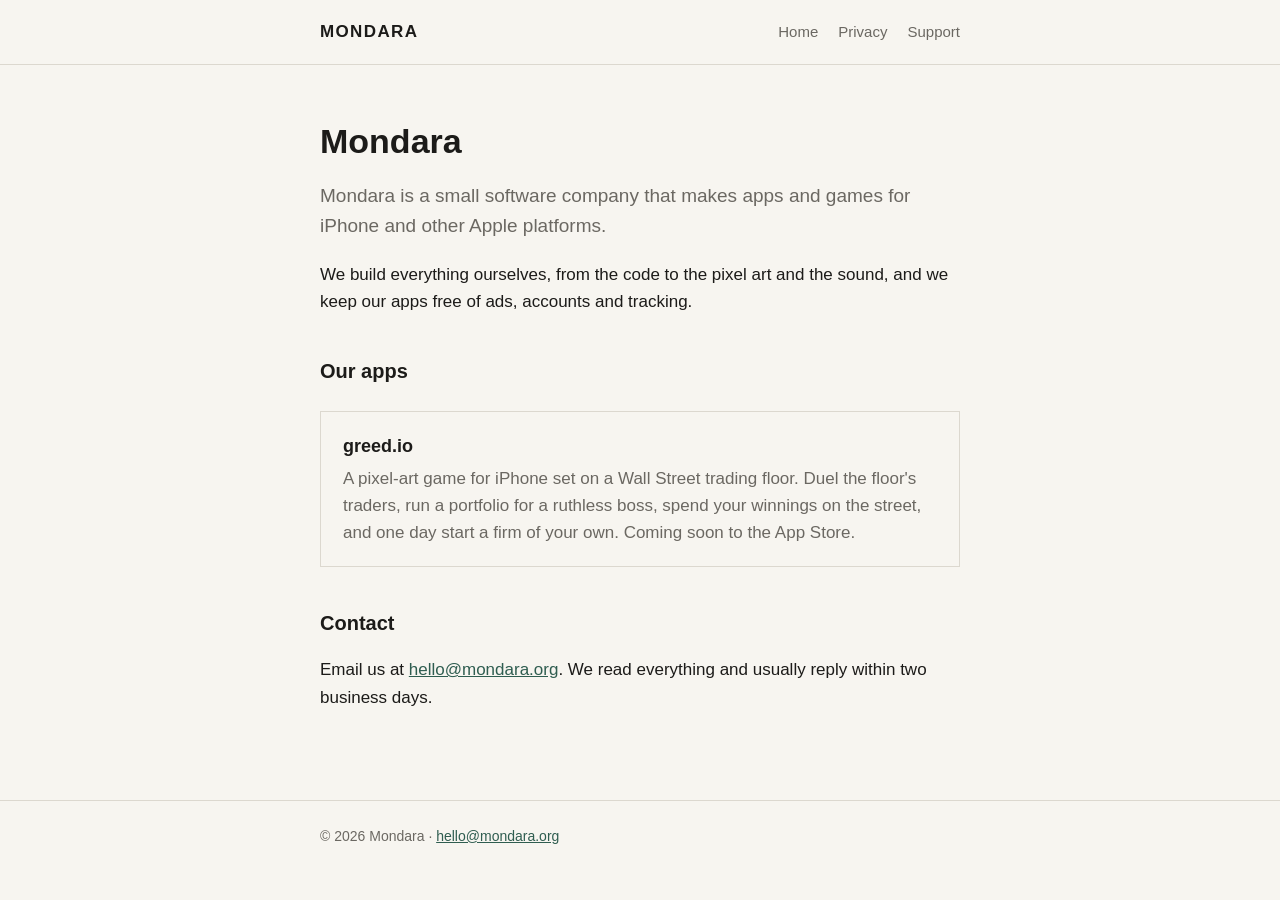
==== index.html @ a049e62f "Mondara's website: home, privacy policy, support Co-Authored-By: Claude Opus 5.5 <noreply@anthropic." ====
<!doctype html>
<html lang="en">
<head>
<meta charset="utf-8">
<meta name="viewport" content="width=device-width,initial-scale=1">
<title>Mondara</title>
<link rel="stylesheet" href="/style.css">
</head>
<body>
<header><div class="wrap"><a class="logo" href="/">MONDARA</a>
<nav><a href="/">Home</a><a href="/privacy.html">Privacy</a><a href="/support.html">Support</a></nav></div></header>
<main><div class="wrap">
<h1>Mondara</h1>
<p class="lede">Mondara is a small software company that makes apps and games for iPhone and other Apple platforms.</p>
<p>We build everything ourselves, from the code to the pixel art and the sound, and we keep our apps free of ads, accounts and tracking.</p>
<h2>Our apps</h2>
<div class="card"><h3>greed.io</h3>
<p>A pixel-art game for iPhone set on a Wall Street trading floor. Duel the floor's traders, run a portfolio for a ruthless boss, spend your winnings on the street, and one day start a firm of your own. Coming soon to the App Store.</p></div>
<h2>Contact</h2>
<p>Email us at <a href="mailto:hello@mondara.org">hello@mondara.org</a>. We read everything and usually reply within two business days.</p>
</div></main>
<footer><div class="wrap">&copy; 2026 Mondara &middot; <a href="mailto:hello@mondara.org">hello@mondara.org</a></div></footer>
</body>
</html>
---- style.css ----
:root{--bg:#f7f5f0;--ink:#1c1b19;--muted:#6b6862;--rule:#dcd8cf;--accent:#2f5d50}
@media (prefers-color-scheme:dark){:root{--bg:#141413;--ink:#ecebe6;--muted:#9c998f;--rule:#2f2e2b;--accent:#7fb8a6}}
*{box-sizing:border-box}
body{margin:0;background:var(--bg);color:var(--ink);font:17px/1.6 -apple-system,BlinkMacSystemFont,"Segoe UI",Helvetica,Arial,sans-serif}
.wrap{max-width:680px;margin:0 auto;padding:0 20px}
header{border-bottom:1px solid var(--rule)}
header .wrap{display:flex;justify-content:space-between;align-items:center;height:64px}
.logo{font-weight:700;letter-spacing:.08em;color:var(--ink);text-decoration:none}
nav a{color:var(--muted);text-decoration:none;margin-left:20px;font-size:15px}
nav a:hover{color:var(--ink)}
main{padding:56px 0 72px}
h1{font-size:34px;line-height:1.2;margin:0 0 16px}
h2{font-size:20px;margin:40px 0 8px}
p,li{color:var(--ink)}
.lede{font-size:19px;color:var(--muted)}
a{color:var(--accent)}
.card{border:1px solid var(--rule);padding:20px 22px;margin-top:24px}
.card h3{margin:0 0 4px;font-size:18px}
.card p{margin:0;color:var(--muted)}
footer{border-top:1px solid var(--rule);color:var(--muted);font-size:14px}
footer .wrap{padding:24px 20px}
@media (max-width:480px){nav a{margin-left:14px}h1{font-size:28px}}
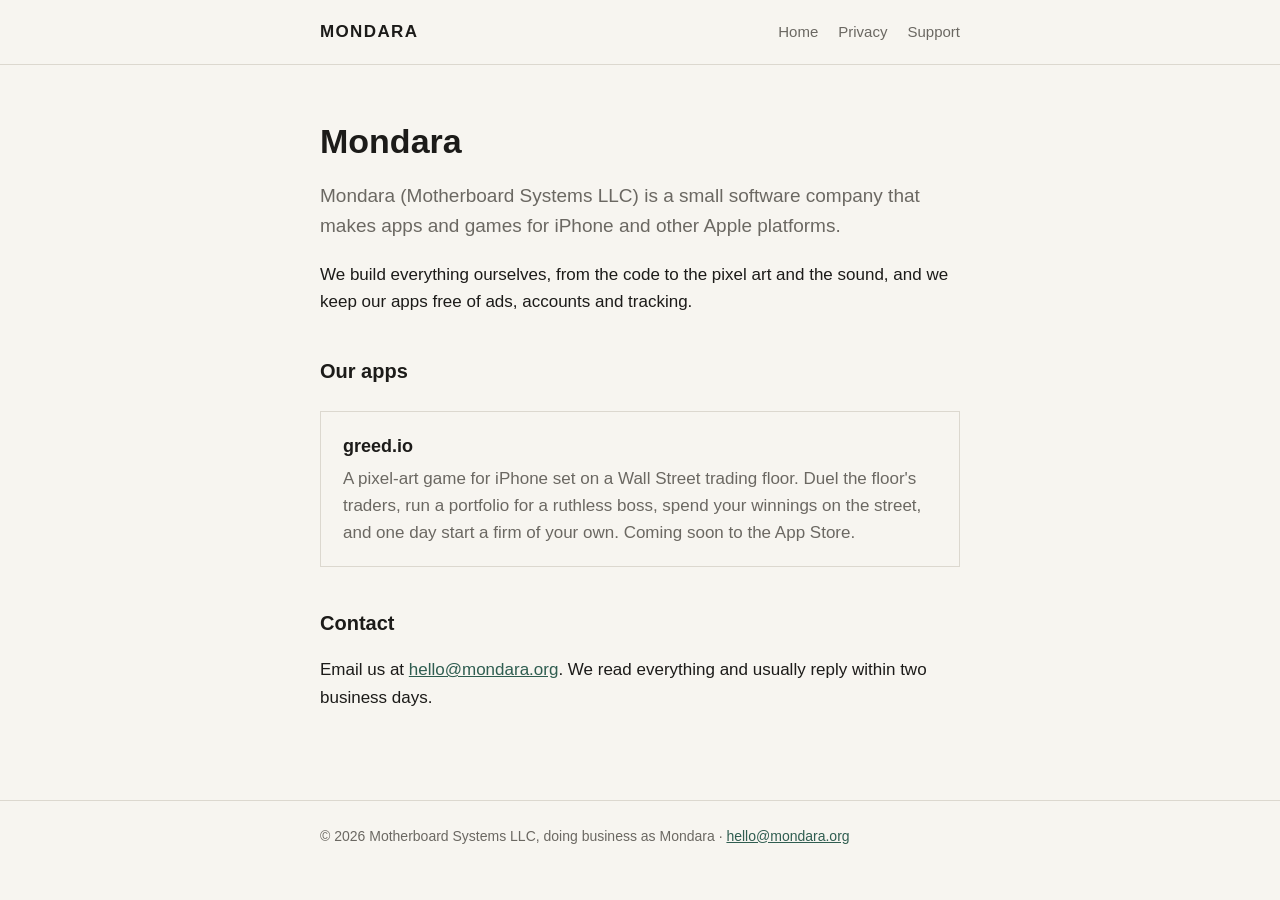
==== commit 9514a5c6: "Name the legal entity, Motherboard Systems LLC, beside Mondara Co-Authored-By: Claude Opus 5.5 <nore" ====
--- a/index.html
+++ b/index.html
@@ -11,7 +11,7 @@
 <nav><a href="/">Home</a><a href="/privacy.html">Privacy</a><a href="/support.html">Support</a></nav></div></header>
 <main><div class="wrap">
 <h1>Mondara</h1>
-<p class="lede">Mondara is a small software company that makes apps and games for iPhone and other Apple platforms.</p>
+<p class="lede">Mondara (Motherboard Systems LLC) is a small software company that makes apps and games for iPhone and other Apple platforms.</p>
 <p>We build everything ourselves, from the code to the pixel art and the sound, and we keep our apps free of ads, accounts and tracking.</p>
 <h2>Our apps</h2>
 <div class="card"><h3>greed.io</h3>
@@ -19,6 +19,6 @@
 <h2>Contact</h2>
 <p>Email us at <a href="mailto:hello@mondara.org">hello@mondara.org</a>. We read everything and usually reply within two business days.</p>
 </div></main>
-<footer><div class="wrap">&copy; 2026 Mondara &middot; <a href="mailto:hello@mondara.org">hello@mondara.org</a></div></footer>
+<footer><div class="wrap">&copy; 2026 Motherboard Systems LLC, doing business as Mondara &middot; <a href="mailto:hello@mondara.org">hello@mondara.org</a></div></footer>
 </body>
 </html>
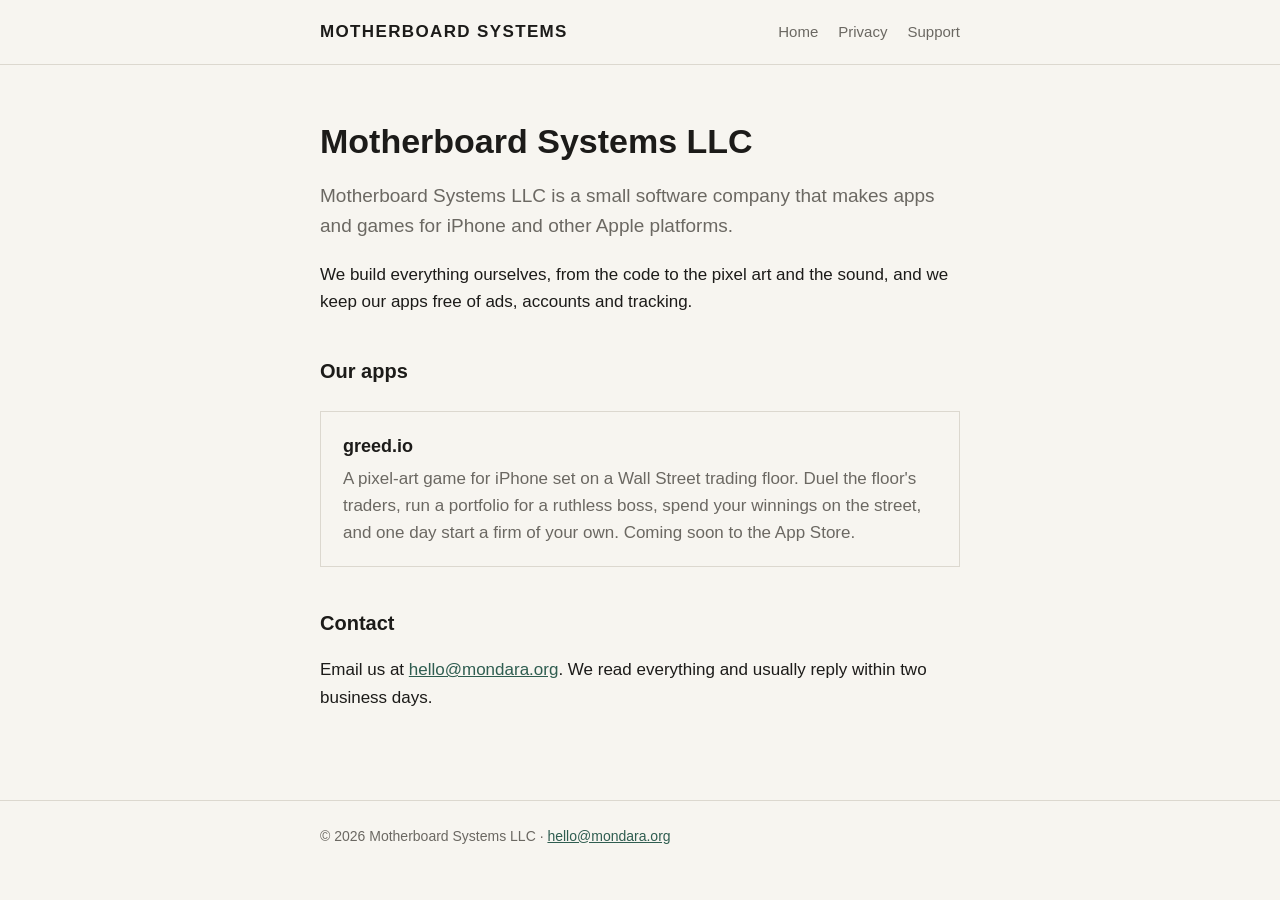
==== commit 575ee4e8: "Present the site as Motherboard Systems LLC, the legal name Apple verifies Co-Authored-By: Claude Op" ====
--- a/index.html
+++ b/index.html
@@ -3,15 +3,15 @@
 <head>
 <meta charset="utf-8">
 <meta name="viewport" content="width=device-width,initial-scale=1">
-<title>Mondara</title>
+<title>Motherboard Systems LLC</title>
 <link rel="stylesheet" href="/style.css">
 </head>
 <body>
-<header><div class="wrap"><a class="logo" href="/">MONDARA</a>
+<header><div class="wrap"><a class="logo" href="/">MOTHERBOARD SYSTEMS</a>
 <nav><a href="/">Home</a><a href="/privacy.html">Privacy</a><a href="/support.html">Support</a></nav></div></header>
 <main><div class="wrap">
-<h1>Mondara</h1>
-<p class="lede">Mondara (Motherboard Systems LLC) is a small software company that makes apps and games for iPhone and other Apple platforms.</p>
+<h1>Motherboard Systems LLC</h1>
+<p class="lede">Motherboard Systems LLC is a small software company that makes apps and games for iPhone and other Apple platforms.</p>
 <p>We build everything ourselves, from the code to the pixel art and the sound, and we keep our apps free of ads, accounts and tracking.</p>
 <h2>Our apps</h2>
 <div class="card"><h3>greed.io</h3>
@@ -19,6 +19,6 @@
 <h2>Contact</h2>
 <p>Email us at <a href="mailto:hello@mondara.org">hello@mondara.org</a>. We read everything and usually reply within two business days.</p>
 </div></main>
-<footer><div class="wrap">&copy; 2026 Motherboard Systems LLC, doing business as Mondara &middot; <a href="mailto:hello@mondara.org">hello@mondara.org</a></div></footer>
+<footer><div class="wrap">&copy; 2026 Motherboard Systems LLC &middot; <a href="mailto:hello@mondara.org">hello@mondara.org</a></div></footer>
 </body>
 </html>
